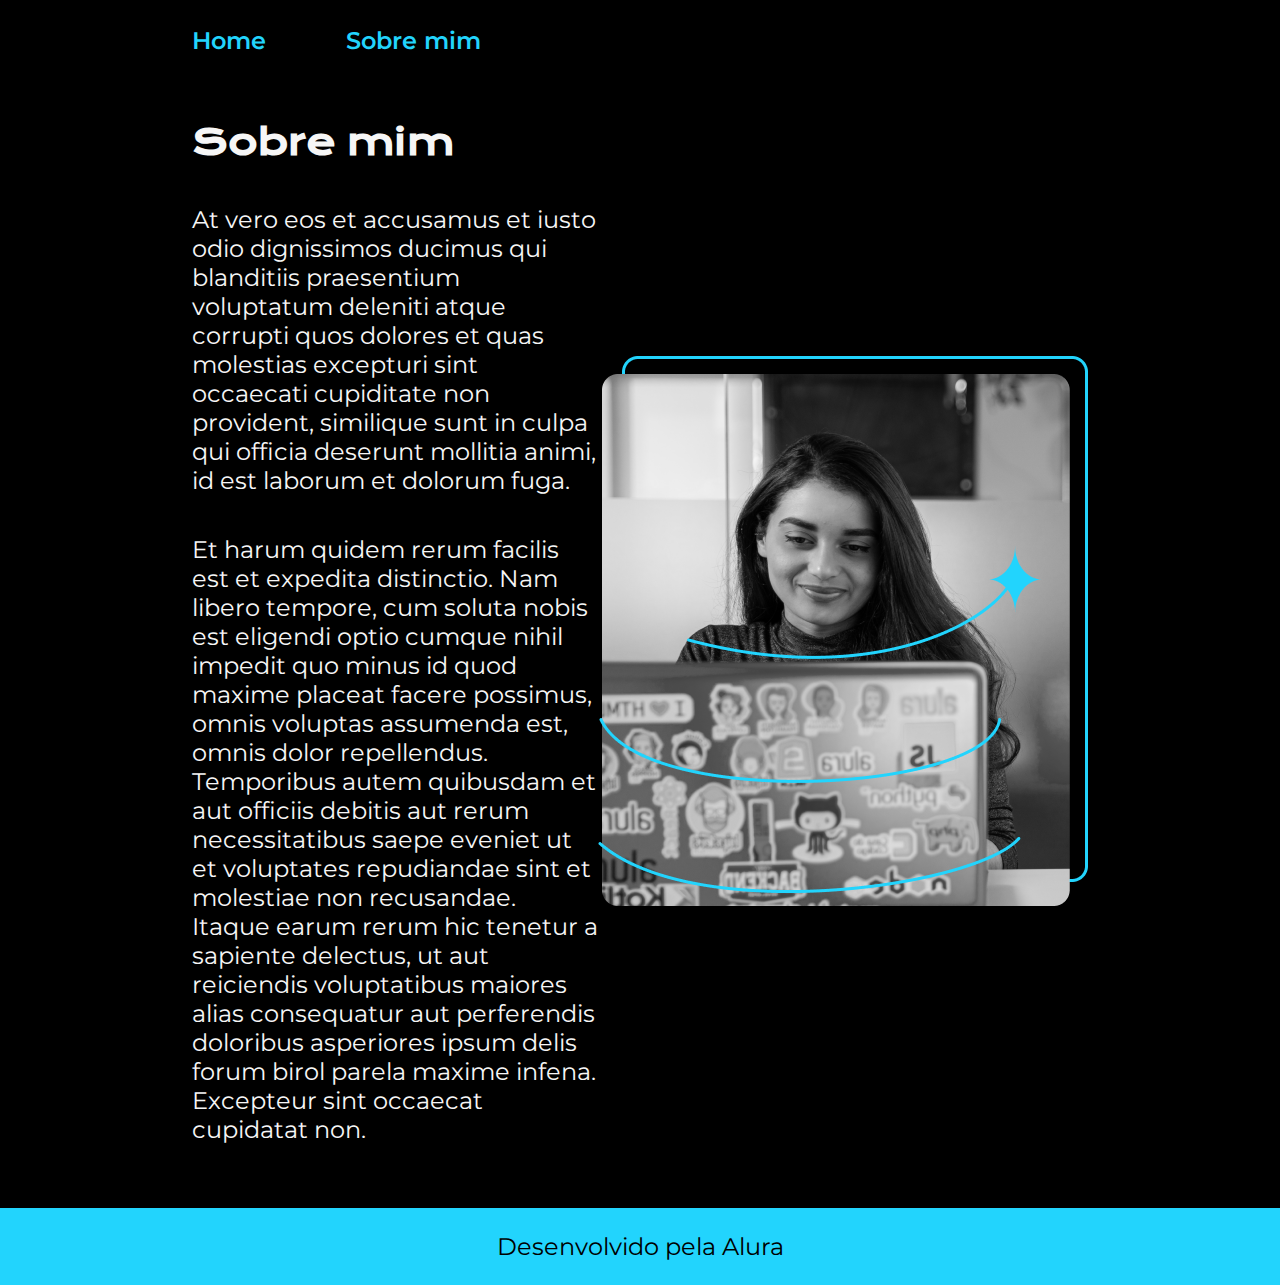
==== about.html @ 4ccaa4a4 "Projeto final" ====
<!DOCTYPE html>
<html lang="pt-br">
<head>
    <meta charset="UTF-8">
    <meta name="viewport" content="width=device-width, initial-scale=1.0">
    <title>Sobre mim</title>
    <link rel="stylesheet" href="/styles/style.css">
</head>
<body>
    <header class="cabecalho">
        <nav class="menu">
            <a class="menu_link" href="index.html">Home</a>
            <a class="menu_link" href="about.html">Sobre mim</a>
        </nav>
    </header>
    <main class="apresentacao">
        <section class="conteudo">
            <h1 class="titulo">Sobre mim</h1>
            <p class="texto">At vero eos et accusamus et iusto odio dignissimos ducimus qui blanditiis praesentium voluptatum deleniti atque corrupti quos dolores et quas molestias excepturi sint occaecati cupiditate non provident, similique sunt in culpa qui officia deserunt mollitia animi, id est laborum et dolorum fuga.</p>
            <p class="texto">Et harum quidem rerum facilis est et expedita distinctio. Nam libero tempore, cum soluta nobis est eligendi optio cumque nihil impedit quo minus id quod maxime placeat facere possimus, omnis voluptas assumenda est, omnis dolor repellendus. Temporibus autem quibusdam et aut officiis debitis aut rerum necessitatibus saepe eveniet ut et voluptates repudiandae sint et molestiae non recusandae. Itaque earum rerum hic tenetur a sapiente delectus, ut aut reiciendis voluptatibus maiores alias consequatur aut perferendis doloribus asperiores ipsum delis forum birol parela maxime infena. Excepteur sint occaecat cupidatat non.</p>
        </section>
        <img src="assets/Imagem.png" alt="Foto da Joana Santos programando">
    </main>
    <footer class="rodape">
        <p>Desenvolvido pela Alura</p>
    </footer>
    
</body>
</html>
---- styles/style.css ----
@import url('https://fonts.googleapis.com/css2?family=Krona+One&family=Montserrat:wght@400;600&display=swap');

:root{
    --cor-primaria: #000000;
    --cor-secundaria: #F6F6F6;
    --cor-terciaria: #22D4FD;
    --cor-hover: #272727;
    --fonte-primaria: "Krona One", sans-serif;
    --fonte-secundaria: "Montserrat", sans-serif;
}

* {
    margin: 0;
    padding: 0;
}

body {
    height: 100vh;
    box-sizing: border-box;
    background-color: var(--cor-primaria);
    color: var(--cor-secundaria);
}
.cabecalho{
    padding: 2% 0% 0% 15%;
}

.menu{
    display: flex;
    gap: 80px;
}
.menu_link{
    font-family: var(--fonte-secundaria);
    font-size: 24px;
    font-weight: 600;
    color:var(--cor-terciaria);
    text-decoration: none;
}

.apresentacao {
    padding: 5% 15%;
    display: flex;
    align-items: center;
    justify-content: space-between;
}

.conteudo {
    width: 615px;
    display: flex;
    flex-direction: column;
    gap: 40px;
}

.titulo {
    font-size: 36px;
    font-family:var(--fonte-primaria);
}

.titulo-destaque {
    color: var(--cor-terciaria);
}

.texto {
    font-size: 24px;
    font-family: var(--fonte-secundaria);
}

.botoes {
    display: flex;
    flex-direction: column;
    justify-content: space-between;
    align-items: center;
    gap: 32px;
}

.subtitulo {
    font-family:var(--fonte-primaria);
    font-weight: 400;
    font-size: 24px;
}

.botoes_link {
    display: flex;
    justify-content: center;
    gap: 16px;
    border: 2px solid var(--cor-terciaria);
    width: 378px;
    text-align: center;
    border-radius: 8px;
    font-size: 24px;
    font-weight: 600;
    padding: 21.5px 0;
    text-decoration: none;
    color: var(--cor-secundaria);
    font-family: var(--fonte-secundaria);

}

.botoes_link:hover {
    background-color:var(--cor-hover);
}

.rodape {
    padding: 24px;
    background-color: var(--cor-terciaria);
    color: var(--cor-primaria);
    text-align: center;
    font-family: var(--fonte-secundaria);
    font-size: 24px;
    font-weight: 400;
}
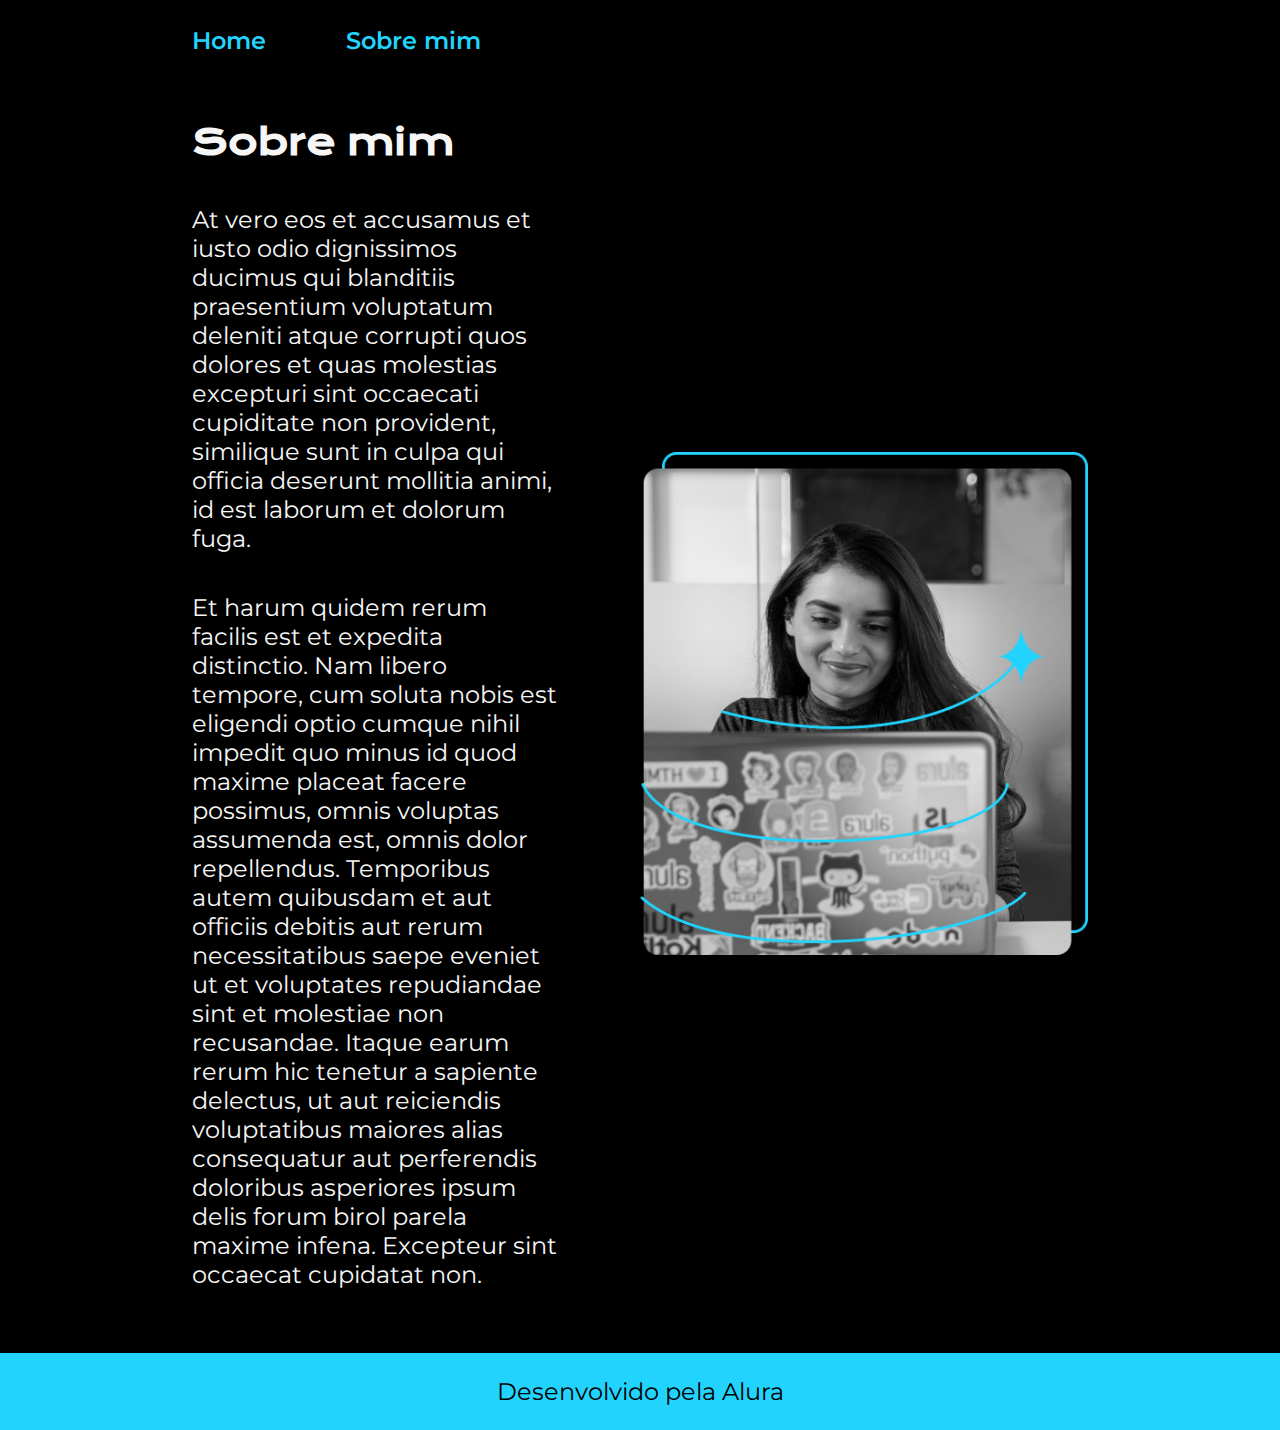
==== commit 8c569ee3: "Projeto final, usando responsividade" ====
--- a/about.html
+++ b/about.html
@@ -19,7 +19,7 @@
             <p class="texto">At vero eos et accusamus et iusto odio dignissimos ducimus qui blanditiis praesentium voluptatum deleniti atque corrupti quos dolores et quas molestias excepturi sint occaecati cupiditate non provident, similique sunt in culpa qui officia deserunt mollitia animi, id est laborum et dolorum fuga.</p>
             <p class="texto">Et harum quidem rerum facilis est et expedita distinctio. Nam libero tempore, cum soluta nobis est eligendi optio cumque nihil impedit quo minus id quod maxime placeat facere possimus, omnis voluptas assumenda est, omnis dolor repellendus. Temporibus autem quibusdam et aut officiis debitis aut rerum necessitatibus saepe eveniet ut et voluptates repudiandae sint et molestiae non recusandae. Itaque earum rerum hic tenetur a sapiente delectus, ut aut reiciendis voluptatibus maiores alias consequatur aut perferendis doloribus asperiores ipsum delis forum birol parela maxime infena. Excepteur sint occaecat cupidatat non.</p>
         </section>
-        <img src="assets/Imagem.png" alt="Foto da Joana Santos programando">
+        <img class="imagem" src="assets/Imagem.png" alt="Foto da Joana Santos programando">
     </main>
     <footer class="rodape">
         <p>Desenvolvido pela Alura</p>
--- a/styles/style.css
+++ b/styles/style.css
@@ -30,7 +30,7 @@
 }
 .menu_link{
     font-family: var(--fonte-secundaria);
-    font-size: 24px;
+    font-size: 1.5rem;
     font-weight: 600;
     color:var(--cor-terciaria);
     text-decoration: none;
@@ -41,17 +41,18 @@
     display: flex;
     align-items: center;
     justify-content: space-between;
+    gap: 82px;
 }
 
 .conteudo {
-    width: 615px;
+    width: 50%;
     display: flex;
     flex-direction: column;
     gap: 40px;
 }
 
 .titulo {
-    font-size: 36px;
+    font-size: 2.25rem;
     font-family:var(--fonte-primaria);
 }
 
@@ -60,7 +61,7 @@
 }
 
 .texto {
-    font-size: 24px;
+    font-size: 1.5rem;
     font-family: var(--fonte-secundaria);
 }
 
@@ -75,7 +76,7 @@
 .subtitulo {
     font-family:var(--fonte-primaria);
     font-weight: 400;
-    font-size: 24px;
+    font-size: 1.5rem;
 }
 
 .botoes_link {
@@ -83,10 +84,10 @@
     justify-content: center;
     gap: 16px;
     border: 2px solid var(--cor-terciaria);
-    width: 378px;
+    width: 50%;
     text-align: center;
     border-radius: 8px;
-    font-size: 24px;
+    font-size: 1.5rem;
     font-weight: 600;
     padding: 21.5px 0;
     text-decoration: none;
@@ -99,12 +100,32 @@
     background-color:var(--cor-hover);
 }
 
+.imagem{
+    width: 50%;
+}
+
 .rodape {
     padding: 24px;
     background-color: var(--cor-terciaria);
     color: var(--cor-primaria);
     text-align: center;
     font-family: var(--fonte-secundaria);
-    font-size: 24px;
+    font-size: 1.5rem;
     font-weight: 400;
+}
+
+@media (max-width: 1200px){
+    .cabecalho{
+        padding: 10%;
+    }
+    .menu{
+        justify-content: center;
+    }
+    .apresentacao{
+        flex-direction: column-reverse;
+        padding: 5%;
+    }
+    .conteudo {
+        width: auto;
+    }
 }